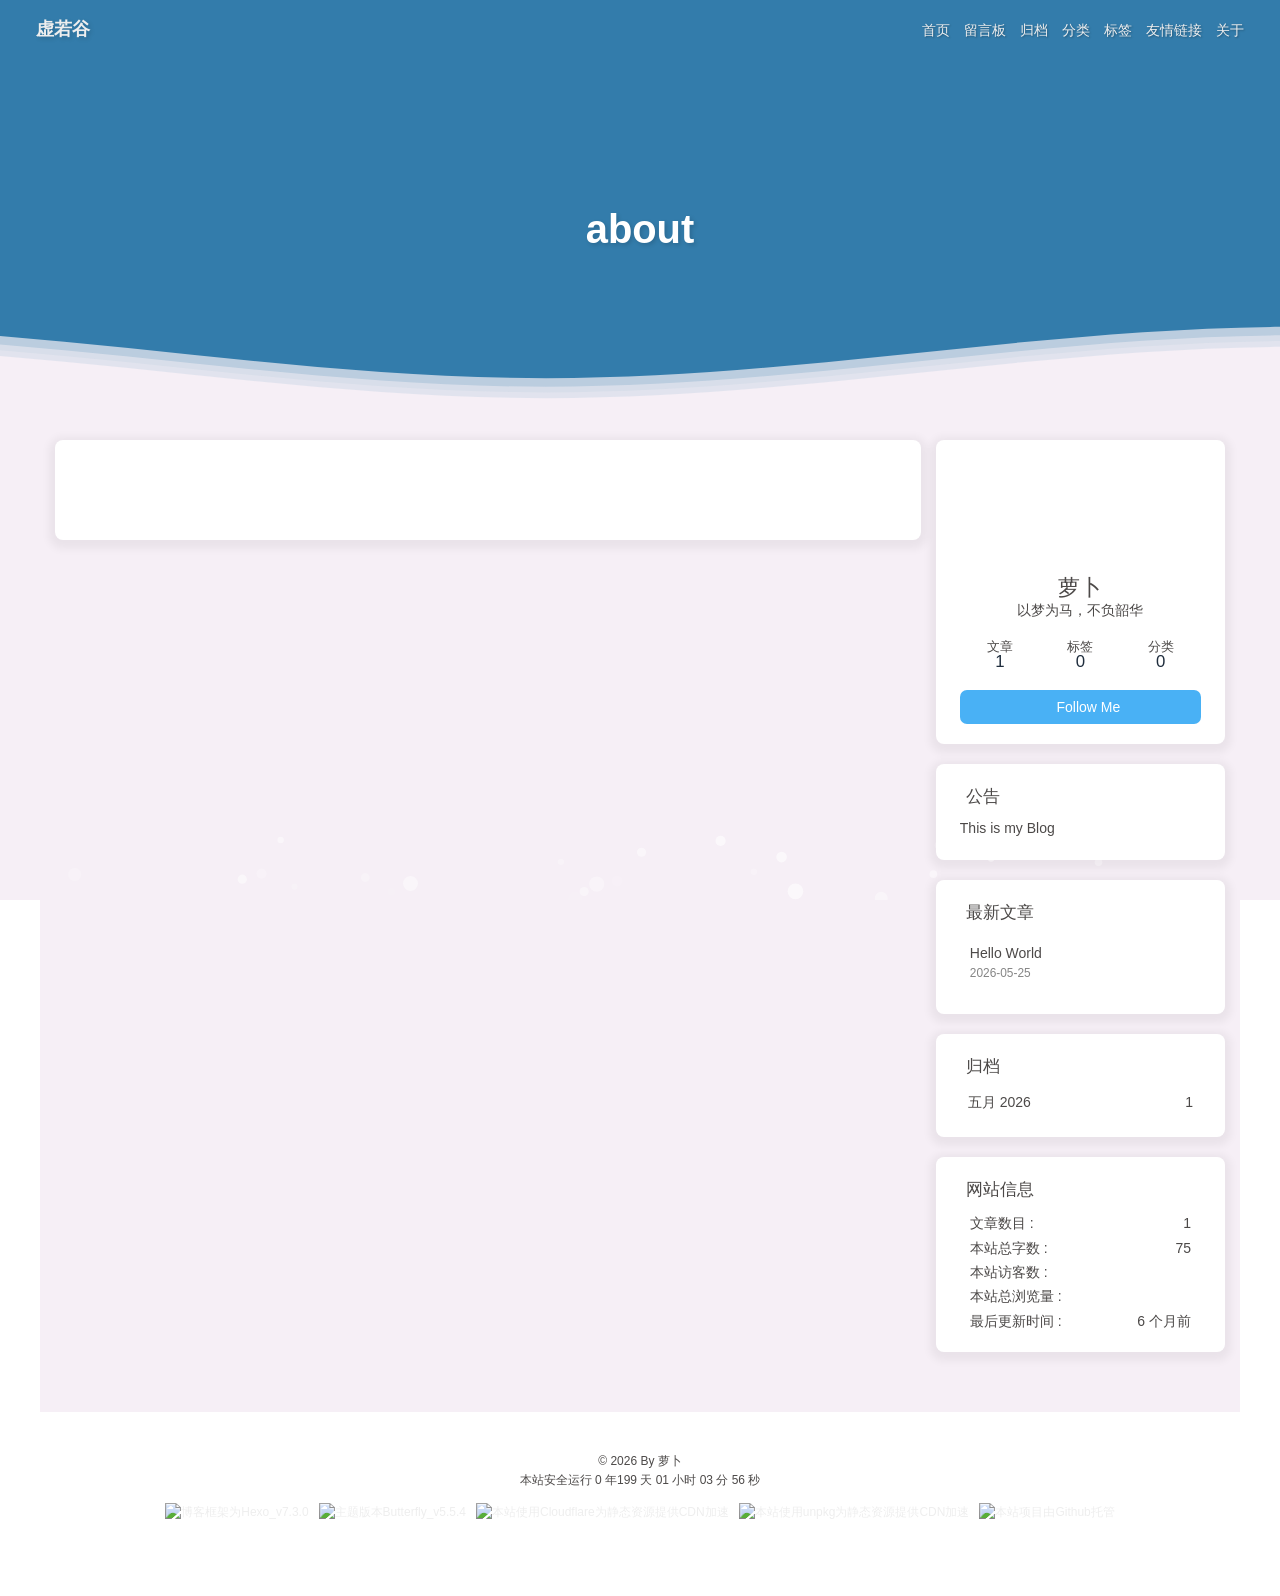
==== about/index.html @ 015fd375 "feat:Optimise theme" ====
<!DOCTYPE html><html lang="zh-CN" data-theme="light"><head><meta charset="UTF-8"><meta http-equiv="X-UA-Compatible" content="IE=edge"><meta name="viewport" content="width=device-width, initial-scale=1.0,viewport-fit=cover"><title>about | 虚若谷</title><meta name="author" content="萝卜"><meta name="copyright" content="萝卜"><meta name="format-detection" content="telephone=no"><meta name="theme-color" content="#ffffff"><meta name="description" content="以梦为马，不负韶华">
<meta property="og:type" content="website">
<meta property="og:title" content="about">
<meta property="og:url" content="http://www.lcberg.top/about/index.html">
<meta property="og:site_name" content="虚若谷">
<meta property="og:description" content="以梦为马，不负韶华">
<meta property="og:locale" content="zh_CN">
<meta property="og:image" content="http://www.lcberg.top/img/avatar.png">
<meta property="article:published_time" content="2026-05-26T15:59:38.000Z">
<meta property="article:modified_time" content="2026-05-26T15:59:38.347Z">
<meta property="article:author" content="萝卜">
<meta name="twitter:card" content="summary">
<meta name="twitter:image" content="http://www.lcberg.top/img/avatar.png"><script type="application/ld+json"></script><link rel="shortcut icon" href="/img/favicon_16_16.png"><link rel="canonical" href="http://www.lcberg.top/about/index.html"><link rel="preconnect" href="//unpkg.com"/><link rel="preconnect" href="//busuanzi.ibruce.info"/><link rel="manifest" href="/manifest.json"/><link rel="stylesheet" href="/css/index.css?v=5.5.4"><link rel="stylesheet" href="https://unpkg.com/@fortawesome/fontawesome-free@7.1.0/css/all.min.css"><script>
    (() => {
      
    const saveToLocal = {
      set: (key, value, ttl) => {
        if (!ttl) return
        const expiry = Date.now() + ttl * 86400000
        localStorage.setItem(key, JSON.stringify({ value, expiry }))
      },
      get: key => {
        const itemStr = localStorage.getItem(key)
        if (!itemStr) return undefined
        const { value, expiry } = JSON.parse(itemStr)
        if (Date.now() > expiry) {
          localStorage.removeItem(key)
          return undefined
        }
        return value
      }
    }

    window.btf = {
      saveToLocal,
      getScript: (url, attr = {}) => new Promise((resolve, reject) => {
        const script = document.createElement('script')
        script.src = url
        script.async = true
        Object.entries(attr).forEach(([key, val]) => script.setAttribute(key, val))
        script.onload = script.onreadystatechange = () => {
          if (!script.readyState || /loaded|complete/.test(script.readyState)) resolve()
        }
        script.onerror = reject
        document.head.appendChild(script)
      }),
      getCSS: (url, id) => new Promise((resolve, reject) => {
        const link = document.createElement('link')
        link.rel = 'stylesheet'
        link.href = url
        if (id) link.id = id
        link.onload = link.onreadystatechange = () => {
          if (!link.readyState || /loaded|complete/.test(link.readyState)) resolve()
        }
        link.onerror = reject
        document.head.appendChild(link)
      }),
      addGlobalFn: (key, fn, name = false, parent = window) => {
        if (!true && key.startsWith('pjax')) return
        const globalFn = parent.globalFn || {}
        globalFn[key] = globalFn[key] || {}
        globalFn[key][name || Object.keys(globalFn[key]).length] = fn
        parent.globalFn = globalFn
      }
    }
  
      
      const activateDarkMode = () => {
        document.documentElement.setAttribute('data-theme', 'dark')
        if (document.querySelector('meta[name="theme-color"]') !== null) {
          document.querySelector('meta[name="theme-color"]').setAttribute('content', 'undefined')
        }
      }
      const activateLightMode = () => {
        document.documentElement.setAttribute('data-theme', 'light')
        if (document.querySelector('meta[name="theme-color"]') !== null) {
          document.querySelector('meta[name="theme-color"]').setAttribute('content', 'undefined')
        }
      }

      btf.activateDarkMode = activateDarkMode
      btf.activateLightMode = activateLightMode

      const theme = saveToLocal.get('theme')
    
          theme === 'dark' ? activateDarkMode() : theme === 'light' ? activateLightMode() : null
        
      
      const asideStatus = saveToLocal.get('aside-status')
      if (asideStatus !== undefined) {
        document.documentElement.classList.toggle('hide-aside', asideStatus === 'hide')
      }
    
      
    const detectApple = () => {
      if (/iPad|iPhone|iPod|Macintosh/.test(navigator.userAgent)) {
        document.documentElement.classList.add('apple')
      }
    }
    detectApple()
  
    })()
  </script><script>const GLOBAL_CONFIG = {
  root: '/',
  algolia: undefined,
  localSearch: undefined,
  translate: undefined,
  highlight: {"plugin":"highlight.js","highlightCopy":true,"highlightLang":true,"highlightHeightLimit":false,"highlightFullpage":false,"highlightMacStyle":true},
  copy: {
    success: '复制成功',
    error: '复制失败',
    noSupport: '浏览器不支持'
  },
  relativeDate: {
    homepage: false,
    post: false
  },
  runtime: '',
  dateSuffix: {
    just: '刚刚',
    min: '分钟前',
    hour: '小时前',
    day: '天前',
    month: '个月前'
  },
  copyright: undefined,
  lightbox: 'null',
  Snackbar: undefined,
  infinitegrid: {
    js: 'https://unpkg.com/@egjs/infinitegrid@4.13.0/dist/infinitegrid.min.js',
    buttonText: '加载更多'
  },
  isPhotoFigcaption: false,
  islazyloadPlugin: false,
  isAnchor: false,
  percent: {
    toc: true,
    rightside: false,
  },
  autoDarkmode: false
}</script><script id="config-diff">var GLOBAL_CONFIG_SITE = {
  title: 'about',
  isHighlightShrink: false,
  isToc: false,
  pageType: 'page'
}</script><link rel="stylesheet" href="/css/custom.css"><canvas id="bubble_canvas" style="position:fixed;top:0;left:0;width:100%;height:100%;z-index:999999;pointer-events:none"></canvas><meta name="generator" content="Hexo 7.3.0"></head><body><div class="bg-animation" id="web_bg" style="background-color: #f6eff6;"></div><div id="sidebar"><div id="menu-mask"></div><div id="sidebar-menus"><div class="avatar-img text-center"><img src="/img/avatar.png" onerror="this.onerror=null;this.src='/img/friend_404.gif'" alt="avatar"/ loading='lazy'></div><div class="site-data text-center"><a href="/archives/"><div class="headline">文章</div><div class="length-num">1</div></a><a href="/tags/"><div class="headline">标签</div><div class="length-num">0</div></a><a href="/categories/"><div class="headline">分类</div><div class="length-num">0</div></a></div><div class="menus_items"><div class="menus_item"><a class="site-page" href="/"><i class="fa-fw fas fa-home"></i><span> 首页</span></a></div><div class="menus_item"><a class="site-page" href="/messageboard/"><i class="fa-fw fas fa-comments"></i><span> 留言板</span></a></div><div class="menus_item"><a class="site-page" href="/archives/"><i class="fa-fw fas fa-archive"></i><span> 归档</span></a></div><div class="menus_item"><a class="site-page" href="/categories/"><i class="fa-fw fas fa-folder"></i><span> 分类</span></a></div><div class="menus_item"><a class="site-page" href="/tags/"><i class="fa-fw fas fa-tags"></i><span> 标签</span></a></div><div class="menus_item"><a class="site-page" href="/link/"><i class="fa-fw fas fa-link"></i><span> 友情链接</span></a></div><div class="menus_item"><a class="site-page" href="/about/"><i class="fa-fw fas fa-heart"></i><span> 关于</span></a></div></div></div></div><div class="page" id="body-wrap"><header class="not-home-page" id="page-header" style="background-image: url(/img/index.jpg);"><nav id="nav"><span id="blog-info"><a class="nav-site-title" href="/"><span class="site-name">虚若谷</span></a></span><div id="menus"><div class="menus_items"><div class="menus_item"><a class="site-page" href="/"><i class="fa-fw fas fa-home"></i><span> 首页</span></a></div><div class="menus_item"><a class="site-page" href="/messageboard/"><i class="fa-fw fas fa-comments"></i><span> 留言板</span></a></div><div class="menus_item"><a class="site-page" href="/archives/"><i class="fa-fw fas fa-archive"></i><span> 归档</span></a></div><div class="menus_item"><a class="site-page" href="/categories/"><i class="fa-fw fas fa-folder"></i><span> 分类</span></a></div><div class="menus_item"><a class="site-page" href="/tags/"><i class="fa-fw fas fa-tags"></i><span> 标签</span></a></div><div class="menus_item"><a class="site-page" href="/link/"><i class="fa-fw fas fa-link"></i><span> 友情链接</span></a></div><div class="menus_item"><a class="site-page" href="/about/"><i class="fa-fw fas fa-heart"></i><span> 关于</span></a></div></div><div id="toggle-menu"><span class="site-page"><i class="fas fa-bars fa-fw"></i></span></div></div></nav><div id="page-site-info"><h1 id="site-title">about</h1></div><section class="main-hero-waves-area waves-area"><svg class="waves-svg" xmlns="http://www.w3.org/2000/svg" xlink="http://www.w3.org/1999/xlink" viewBox="0 24 150 28" preserveAspectRatio="none" shape-rendering="auto"><defs><path id="gentle-wave" d="M -160 44 c 30 0 58 -18 88 -18 s 58 18 88 18 s 58 -18 88 -18 s 58 18 88 18 v 44 h -352 Z"></path></defs><g class="parallax"><use href="#gentle-wave" x="48" y="0"></use><use href="#gentle-wave" x="48" y="3"></use><use href="#gentle-wave" x="48" y="5"></use><use href="#gentle-wave" x="48" y="7"></use></g></svg></section></header><main class="layout" id="content-inner"><div id="page"><div class="container" id="article-container"></div></div><div class="aside-content" id="aside-content"><div class="card-widget card-info text-center"><div class="avatar-img"><img src="/img/avatar.png" onerror="this.onerror=null;this.src='/img/friend_404.gif'" alt="avatar"/ loading='lazy'></div><div class="author-info-name">萝卜</div><div class="author-info-description">以梦为马，不负韶华</div><div class="site-data"><a href="/archives/"><div class="headline">文章</div><div class="length-num">1</div></a><a href="/tags/"><div class="headline">标签</div><div class="length-num">0</div></a><a href="/categories/"><div class="headline">分类</div><div class="length-num">0</div></a></div><a id="card-info-btn" target="_blank" rel="noopener" href="https://github.com/xxxxxx"><i class="fab fa-github"></i><span>Follow Me</span></a></div><div class="card-widget card-announcement"><div class="item-headline"><i class="fas fa-bullhorn fa-shake"></i><span>公告</span></div><div class="announcement_content">This is my Blog</div></div><div class="sticky_layout"><div class="card-widget card-recent-post"><div class="item-headline"><i class="fas fa-history"></i><span>最新文章</span></div><div class="aside-list"><div class="aside-list-item no-cover"><div class="content"><a class="title" href="/posts/16107.html" title="Hello World">Hello World</a><time datetime="2026-05-25T10:26:54.972Z" title="发表于 2026-05-25 18:26:54">2026-05-25</time></div></div></div></div><div class="card-widget card-archives">
    <div class="item-headline">
      <i class="fas fa-archive"></i>
      <span>归档</span>
      
    </div>
  
    <ul class="card-archive-list">
      
        <li class="card-archive-list-item">
          <a class="card-archive-list-link" href="/archives/2026/05/">
            <span class="card-archive-list-date">
              五月 2026
            </span>
            <span class="card-archive-list-count">1</span>
          </a>
        </li>
      
    </ul>
  </div><div class="card-widget card-webinfo"><div class="item-headline"><i class="fas fa-chart-line"></i><span>网站信息</span></div><div class="webinfo"><div class="webinfo-item"><div class="item-name">文章数目 :</div><div class="item-count">1</div></div><div class="webinfo-item"><div class="item-name">本站总字数 :</div><div class="item-count">75</div></div><div class="webinfo-item"><div class="item-name">本站访客数 :</div><div class="item-count" id="busuanzi_value_site_uv"><i class="fa-solid fa-spinner fa-spin"></i></div></div><div class="webinfo-item"><div class="item-name">本站总浏览量 :</div><div class="item-count" id="busuanzi_value_site_pv"><i class="fa-solid fa-spinner fa-spin"></i></div></div><div class="webinfo-item"><div class="item-name">最后更新时间 :</div><div class="item-count" id="last-push-date" data-lastPushDate="2026-05-26T18:22:30.694Z"><i class="fa-solid fa-spinner fa-spin"></i></div></div></div></div></div></div></main><footer id="footer"><div class="footer-other"><div class="footer-copyright"><span class="copyright">&copy;&nbsp;2026 By 萝卜</span></div><div>
<i class="fas fa-heart faa-float animated" style="color:red"></i>
<span id="timeDate">载入天数...</span>
<span id="times">载入时分秒...</span>
</div><p id="ghbdages"><a class="github-badge" target="_blank" href="https://hexo.io/" style="margin-inline:5px"><img src="https://img.shields.io/badge/Frame-Hexo-blue?style=flat&amp;logo=hexo" title="博客框架为Hexo_v7.3.0"/ loading='lazy'></a><a class="github-badge" target="_blank" href="https://butterfly.js.org/" style="margin-inline:5px"><img src="https://img.shields.io/badge/Theme-Butterfly-6513df?style=flat&amp;logo=bitdefender" title="主题版本Butterfly_v5.5.4"/ loading='lazy'></a><a class="github-badge" target="_blank" href="https://www.cloudflare.com/" style="margin-inline:5px"><img src="https://img.shields.io/badge/CDN-Cloudflare-F38020?style=flat&amp;logo=cloudflare" title="本站使用Cloudflare为静态资源提供CDN加速"/ loading='lazy'></a><a class="github-badge" target="_blank" href="https://unpkg.com/" style="margin-inline:5px"><img src="https://img.shields.io/badge/CDN-unpkg-ff6900?style=flat&amp;logo=unpkg" title="本站使用unpkg为静态资源提供CDN加速"/ loading='lazy'></a><a class="github-badge" target="_blank" href="https://github.com/" style="margin-inline:5px"><img src="https://img.shields.io/badge/Source-Github-d021d6?style=flat&amp;logo=GitHub" title="本站项目由Github托管"/ loading='lazy'></a></p></div></footer></div><div id="rightside"><div id="rightside-config-hide"><button id="darkmode" type="button" title="日间和夜间模式切换"><i class="fas fa-adjust"></i></button><button id="hide-aside-btn" type="button" title="单栏和双栏切换"><i class="fas fa-arrows-alt-h"></i></button></div><div id="rightside-config-show"><button id="rightside-config" type="button" title="设置"><i class="fas fa-cog fa-spin"></i></button><button id="go-up" type="button" title="回到顶部"><span class="scroll-percent"></span><i class="fas fa-arrow-up"></i></button></div></div><button id="go-down" type="button" title="直达底部" onclick="btf.scrollToDest(document.body.scrollHeight, 500)"><i class="fas fa-arrow-down"></i></button><div><script src="/js/utils.js?v=5.5.4"></script><script src="/js/main.js?v=5.5.4"></script><script src="https://unpkg.com/instant.page@5.2.0/instantpage.js" type="module"></script><div class="js-pjax"></div><script src="/js/custom.js"></script><script defer src="/js/bubble.js"></script><div class="aplayer no-destroy" data-id="732801999" data-server="netease" data-type="playlist" data-fixed="true" data-mini="true" data-listFolded="false" data-order="list" data-preload="none" data-autoplay="false" muted></div><script defer src="/js/inFootTime.js"></script><script>(function(){if(!/localhost|127\.0\.0\.1/.test(location.host))return;var e=0;setInterval(function(){var t=new XMLHttpRequest;t.open("GET","//localhost:4100/timestamp?t="+Date.now(),true);t.onload=function(){var n=t.responseText;e&&e!==n&&location.reload();e=n};t.send()},1000)})();</script><link rel="stylesheet" href="https://unpkg.com/aplayer@1.10.1/dist/APlayer.min.css" media="print" onload="this.media='all'"><script src="https://unpkg.com/aplayer@1.10.1/dist/APlayer.min.js"></script><script src="https://unpkg.com/butterfly-extsrc@1.1.6/metingjs/dist/Meting.min.js"></script><script>(() => {
  const destroyAplayer = () => {
    if (window.aplayers) {
      for (let i = 0; i < window.aplayers.length; i++) {
        if (!window.aplayers[i].options.fixed) {
          window.aplayers[i].destroy()
        }
      }
    }
  }

  const runMetingJS = () => {
    typeof loadMeting === 'function' && document.getElementsByClassName('aplayer').length && loadMeting()
  }

  btf.addGlobalFn('pjaxSend', destroyAplayer, 'destroyAplayer')
  btf.addGlobalFn('pjaxComplete', loadMeting, 'runMetingJS')
})()</script><script src="https://unpkg.com/pjax@0.2.8/pjax.min.js" defer="defer"></script><script>document.addEventListener('DOMContentLoaded', () => {
  const pjaxSelectors = ["head > title","#config-diff","#body-wrap","#rightside-config-hide","#rightside-config-show",".js-pjax"]

  window.pjax = new Pjax({
    elements: 'a:not([target="_blank"])',
    selectors: pjaxSelectors,
    cacheBust: false,
    analytics: false,
    scrollRestoration: false
  })

  const triggerPjaxFn = (val) => {
    if (!val) return
    Object.values(val).forEach(fn => {
      try {
        fn()
      } catch (err) {
        console.debug('Pjax callback failed:', err)
      }
    })
  }

  document.addEventListener('pjax:send', () => {
    // removeEventListener
    btf.removeGlobalFnEvent('pjaxSendOnce')
    btf.removeGlobalFnEvent('themeChange')

    // reset readmode
    const $bodyClassList = document.body.classList
    if ($bodyClassList.contains('read-mode')) $bodyClassList.remove('read-mode')

    triggerPjaxFn(window.globalFn.pjaxSend)
  })

  document.addEventListener('pjax:complete', () => {
    btf.removeGlobalFnEvent('pjaxCompleteOnce')
    document.querySelectorAll('script[data-pjax]').forEach(item => {
      const newScript = document.createElement('script')
      const content = item.text || item.textContent || item.innerHTML || ""
      Array.from(item.attributes).forEach(attr => newScript.setAttribute(attr.name, attr.value))
      newScript.appendChild(document.createTextNode(content))
      item.parentNode.replaceChild(newScript, item)
    })

    triggerPjaxFn(window.globalFn.pjaxComplete)
  })

  document.addEventListener('pjax:error', e => {
    if (e.request.status === 404) {
      true
        ? pjax.loadUrl('/404.html')
        : window.location.href = e.request.responseURL
    }
  })
})</script><script async data-pjax src="//busuanzi.ibruce.info/busuanzi/2.3/busuanzi.pure.mini.js"></script></div></body></html>
---- css/custom.css ----
::-webkit-scrollbar{width:6px;height:5px}::-webkit-scrollbar-track{background-color:rgba(73,177,245,.2);border-radius:2em}::-webkit-scrollbar-thumb{background-color:#ff8f91;background-image:-webkit-linear-gradient(45deg,rgba(255,255,255,.4) 25%,transparent 25%,transparent 50%,rgba(255,255,255,.4) 50%,rgba(255,255,255,.4) 75%,transparent 75%,transparent);border-radius:2em}::-webkit-scrollbar-corner{background-color:transparent}::-moz-selection{color:#fff;background-color:#fca4d4}.toc-link.active{background:#fca4d4}#page-header.nav-fixed #nav{background:rgba(246,239,246,.61)!important;backdrop-filter:blur(8px)!important}[data-theme=dark] #page-header.nav-fixed #nav{background:rgba(79,76,79,.35)!important;backdrop-filter:blur(8px)!important}#nav .show{background:rgba(246,239,246,.61)!important;backdrop-filter:blur(8px)!important}[data-theme=dark] #nav .show{background:rgba(79,76,79,.35)!important;backdrop-filter:blur(8px)!important}#sidebar #sidebar-menus.open{background:rgba(246,239,246,.75)!important;backdrop-filter:blur(3px);border-radius:6px 0 0 6px}[data-theme=dark] #sidebar #sidebar-menus.open{background:rgba(252,224,252,.11)!important;backdrop-filter:blur(3px);border-radius:6px 0 0 6px}#rightside>#rightside-config-hide>#hide-aside-btn,#rightside>#rightside-config-hide>#readmode,#rightside>#rightside-config-hide>#translateLink,#rightside>#rightside-config-show>#go-down,#rightside>#rightside-config-show>#go-up,#rightside>#rightside-config-show>#rightside_config,#rightside>#rightside-config-show>#to_comment{background:opacity(.3);backdrop-filter:blur(3px)}#rightside>#rightside-config-hide>#hide-aside-btn,#rightside>#rightside-config-hide>#readmode,#rightside>#rightside-config-hide>#translateLink,#rightside>#rightside-config-show>#go-down,#rightside>#rightside-config-show>#go-up,#rightside>#rightside-config-show>#to_comment,[data-theme=dark] #rightside>#rightside-config-show>#rightside_config{background:opacity(.3);backdrop-filter:blur(3px)}#local-search .search-dialog,#local-search .search-dialog .local-search-box input{background:rgba(246,239,246,.75)!important;backdrop-filter:blur(3px);border-radius:6px 6px}#local-search .search-dialog .local-search-box input,[data-theme=dark] #local-search .search-dialog{background:rgba(252,224,252,.2)!important;backdrop-filter:blur(3px);border-radius:6px 6px}#footer{background:0 0!important}#footer,#footer>*{color:#4c4948}#footer #footer-wrap a{color:var(--font-color)}@font-face{font-family:iconfont;src:url(./fonts/iconfont.b322fa.eot);src:url(./fonts/iconfont.b322fa.eot#iefix) format("embedded-opentype"),url(./fonts/iconfont.8c627f.woff) format("woff"),url(./fonts/iconfont.16acc2.ttf) format("truetype"),url(./fonts/default-skin.b257fa.svg#iconfont) format("svg"),url(./fonts/tooltip.4004ff.svg#iconfont) format("svg"),url(./fonts/iconfont.45d7ee.svg#iconfont) format("svg");font-display:swap}body{font-family:lucida grande,lucida sans unicode,lucida,helvetica,Hiragino Sans GB,Microsoft YaHei,WenQuanYi Micro Hei,sans-serif,Helvetica Neue,STHeiTi,Arial,sans-serif;line-height:1.6;font-size:14px;min-height:100%;margin:0}#article-container p{font-family:lucida grande,lucida sans unicode,lucida,helvetica,Hiragino Sans GB,Microsoft YaHei,WenQuanYi Micro Hei,sans-serif,Helvetica Neue,STHeiTi,Arial,sans-serif;padding:1px 3px;margin:0 3px 1.75em;margin-top:10px;font-size:15px}#article-container h1{font-size:20px;font-size:1.35rem;line-height:1.25;margin-top:30px;margin-top:2em;margin-bottom:1em}#article-container h2{font-size:17px;font-size:1.2375rem;line-height:1.2173913043;margin-top:20px;font-weight:300;padding-bottom:5px;margin-top:2.4347826087em;margin-bottom:1.1173913043em;border-bottom:1px solid #aaa}#article-container h3{font-size:14px;font-size:1.1875rem;margin-top:20px;font-weight:300;padding-bottom:5px;line-height:1.1052631579;margin-top:2.9473684211em;margin-bottom:1.1736842105em;border-bottom:1px solid #ddd;font-style:italic}#article-container h4,#article-container h5,#article-container h6{font-size:12px;font-size:1rem;margin-top:20px;font-weight:300;padding-bottom:5px;line-height:1.3125;margin-top:3.5em;margin-bottom:1.75em}#article-container h4{letter-spacing:.140625em;text-transform:uppercase}.article-container h6{font-style:italic}#article-container h1,#article-container h2,#article-container h3,#article-container h4,#article-container h5,#article-container h6{font-weight:900}.post-title{font-family:STHeiTi}.author-info__name{font-family:Roboto,serif}.sticky_layout{font-family:lucida grande,lucida sans unicode,lucida,helvetica,Hiragino Sans GB,Microsoft YaHei,WenQuanYi Micro Hei,sans-serif,Helvetica Neue,STHeiTi,Arial}#footer{font-size:12px;font-family:lucida grande,lucida sans unicode,lucida,Arial,sans-serif}#article-container pre{padding:1px 3px;margin:0 3px;font-family:Roboto,serif,Menlo,Monaco,"Andale Mono","lucida console","Courier New",monospace!important;font-size:14px}#post .post-copyright .post-copyright-info a{text-decoration:none}.main-hero-waves-area{width:100%;position:absolute;left:0;z-index:0;bottom:-7.5px}.waves-area .waves-svg{width:100%;height:5rem}.waves-area .parallax>use{-webkit-animation:move-forever 25s cubic-bezier(.55,.5,.45,.5) infinite;animation:move-forever 25s cubic-bezier(.55,.5,.45,.5) infinite}.waves-area .parallax>use:first-child{-webkit-animation-delay:-2s;animation-delay:-2s;-webkit-animation-duration:7s;animation-duration:7s;fill:#ffffffb3}.waves-area .parallax>use:nth-child(2){-webkit-animation-delay:-3s;animation-delay:-3s;-webkit-animation-duration:10s;animation-duration:10s;fill:#ffffff80}.waves-area .parallax>use:nth-child(3){-webkit-animation-delay:-4s;animation-delay:-4s;-webkit-animation-duration:13s;animation-duration:13s;fill:#ffffff4d}.waves-area .parallax>use:nth-child(4){-webkit-animation-delay:-5s;animation-delay:-5s;-webkit-animation-duration:20s;animation-duration:20s;fill:#f9fafb}@-webkit-keyframes move-forever{0%{transform:translate3d(-90px,0,0)}to{transform:translate3d(85px,0,0)}}@keyframes move-forever{0%{transform:translate3d(-90px,0,0)}to{transform:translate3d(85px,0,0)}}#page-header #scroll-down .scroll-down-effects{z-index:10}#page-header #site_social_icons{display:flow-root}[data-theme=dark] .waves-area .parallax>use:first-child{fill:#0f172ab3}[data-theme=dark] .waves-area .parallax>use:nth-child(2){fill:#0f172a80}[data-theme=dark] .waves-area .parallax>use:nth-child(3){fill:#0f172a4d}[data-theme=dark] .waves-area .parallax>use:nth-child(4){fill:#070b14}#web_bg{background:rgba(246,239,246)}[data-theme=dark] #web_bg{background:#040404}#content-inner{background-color:#f6eff6}[data-theme=dark] #content-inner{background-color:#020305}.waves-area .parallax>use:first-child{-webkit-animation-delay:-2s;animation-delay:-2s;-webkit-animation-duration:7s;animation-duration:7s;fill:#f6eFF6b3}.waves-area .parallax>use:nth-child(2){-webkit-animation-delay:-3s;animation-delay:-3s;-webkit-animation-duration:10s;animation-duration:10s;fill:#f6eFF680}.waves-area .parallax>use:nth-child(3){-webkit-animation-delay:-4s;animation-delay:-4s;-webkit-animation-duration:13s;animation-duration:13s;fill:#f6eFF64d}.waves-area .parallax>use:nth-child(4){-webkit-animation-delay:-5s;animation-delay:-5s;-webkit-animation-duration:20s;animation-duration:20s;fill:#f6eff6}
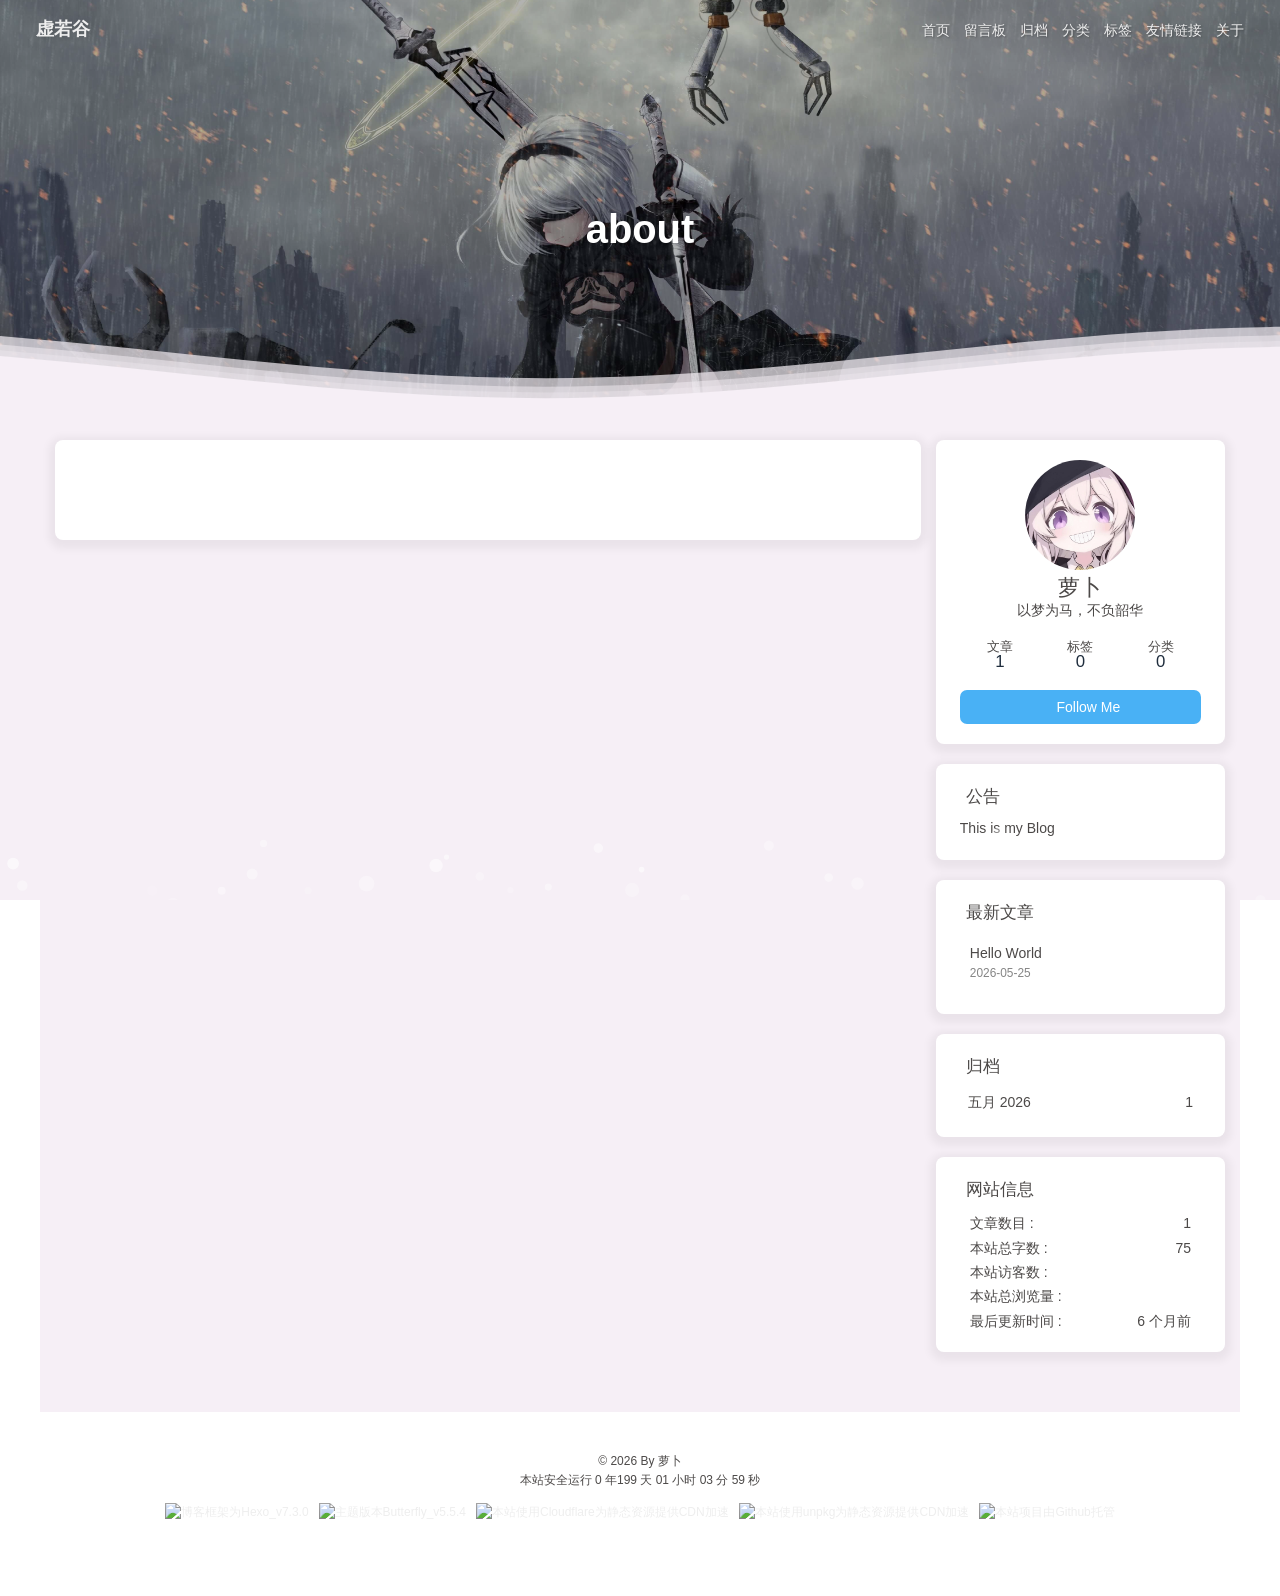
==== commit 168f1707: "feat:Optimise theme" ====
--- a/about/index.html
+++ b/about/index.html
@@ -162,7 +162,7 @@
         </li>
       
     </ul>
-  </div><div class="card-widget card-webinfo"><div class="item-headline"><i class="fas fa-chart-line"></i><span>网站信息</span></div><div class="webinfo"><div class="webinfo-item"><div class="item-name">文章数目 :</div><div class="item-count">1</div></div><div class="webinfo-item"><div class="item-name">本站总字数 :</div><div class="item-count">75</div></div><div class="webinfo-item"><div class="item-name">本站访客数 :</div><div class="item-count" id="busuanzi_value_site_uv"><i class="fa-solid fa-spinner fa-spin"></i></div></div><div class="webinfo-item"><div class="item-name">本站总浏览量 :</div><div class="item-count" id="busuanzi_value_site_pv"><i class="fa-solid fa-spinner fa-spin"></i></div></div><div class="webinfo-item"><div class="item-name">最后更新时间 :</div><div class="item-count" id="last-push-date" data-lastPushDate="2026-05-26T18:22:30.694Z"><i class="fa-solid fa-spinner fa-spin"></i></div></div></div></div></div></div></main><footer id="footer"><div class="footer-other"><div class="footer-copyright"><span class="copyright">&copy;&nbsp;2026 By 萝卜</span></div><div>
+  </div><div class="card-widget card-webinfo"><div class="item-headline"><i class="fas fa-chart-line"></i><span>网站信息</span></div><div class="webinfo"><div class="webinfo-item"><div class="item-name">文章数目 :</div><div class="item-count">1</div></div><div class="webinfo-item"><div class="item-name">本站总字数 :</div><div class="item-count">75</div></div><div class="webinfo-item"><div class="item-name">本站访客数 :</div><div class="item-count" id="busuanzi_value_site_uv"><i class="fa-solid fa-spinner fa-spin"></i></div></div><div class="webinfo-item"><div class="item-name">本站总浏览量 :</div><div class="item-count" id="busuanzi_value_site_pv"><i class="fa-solid fa-spinner fa-spin"></i></div></div><div class="webinfo-item"><div class="item-name">最后更新时间 :</div><div class="item-count" id="last-push-date" data-lastPushDate="2026-05-26T18:54:44.584Z"><i class="fa-solid fa-spinner fa-spin"></i></div></div></div></div></div></div></main><footer id="footer"><div class="footer-other"><div class="footer-copyright"><span class="copyright">&copy;&nbsp;2026 By 萝卜</span></div><div>
 <i class="fas fa-heart faa-float animated" style="color:red"></i>
 <span id="timeDate">载入天数...</span>
 <span id="times">载入时分秒...</span>
